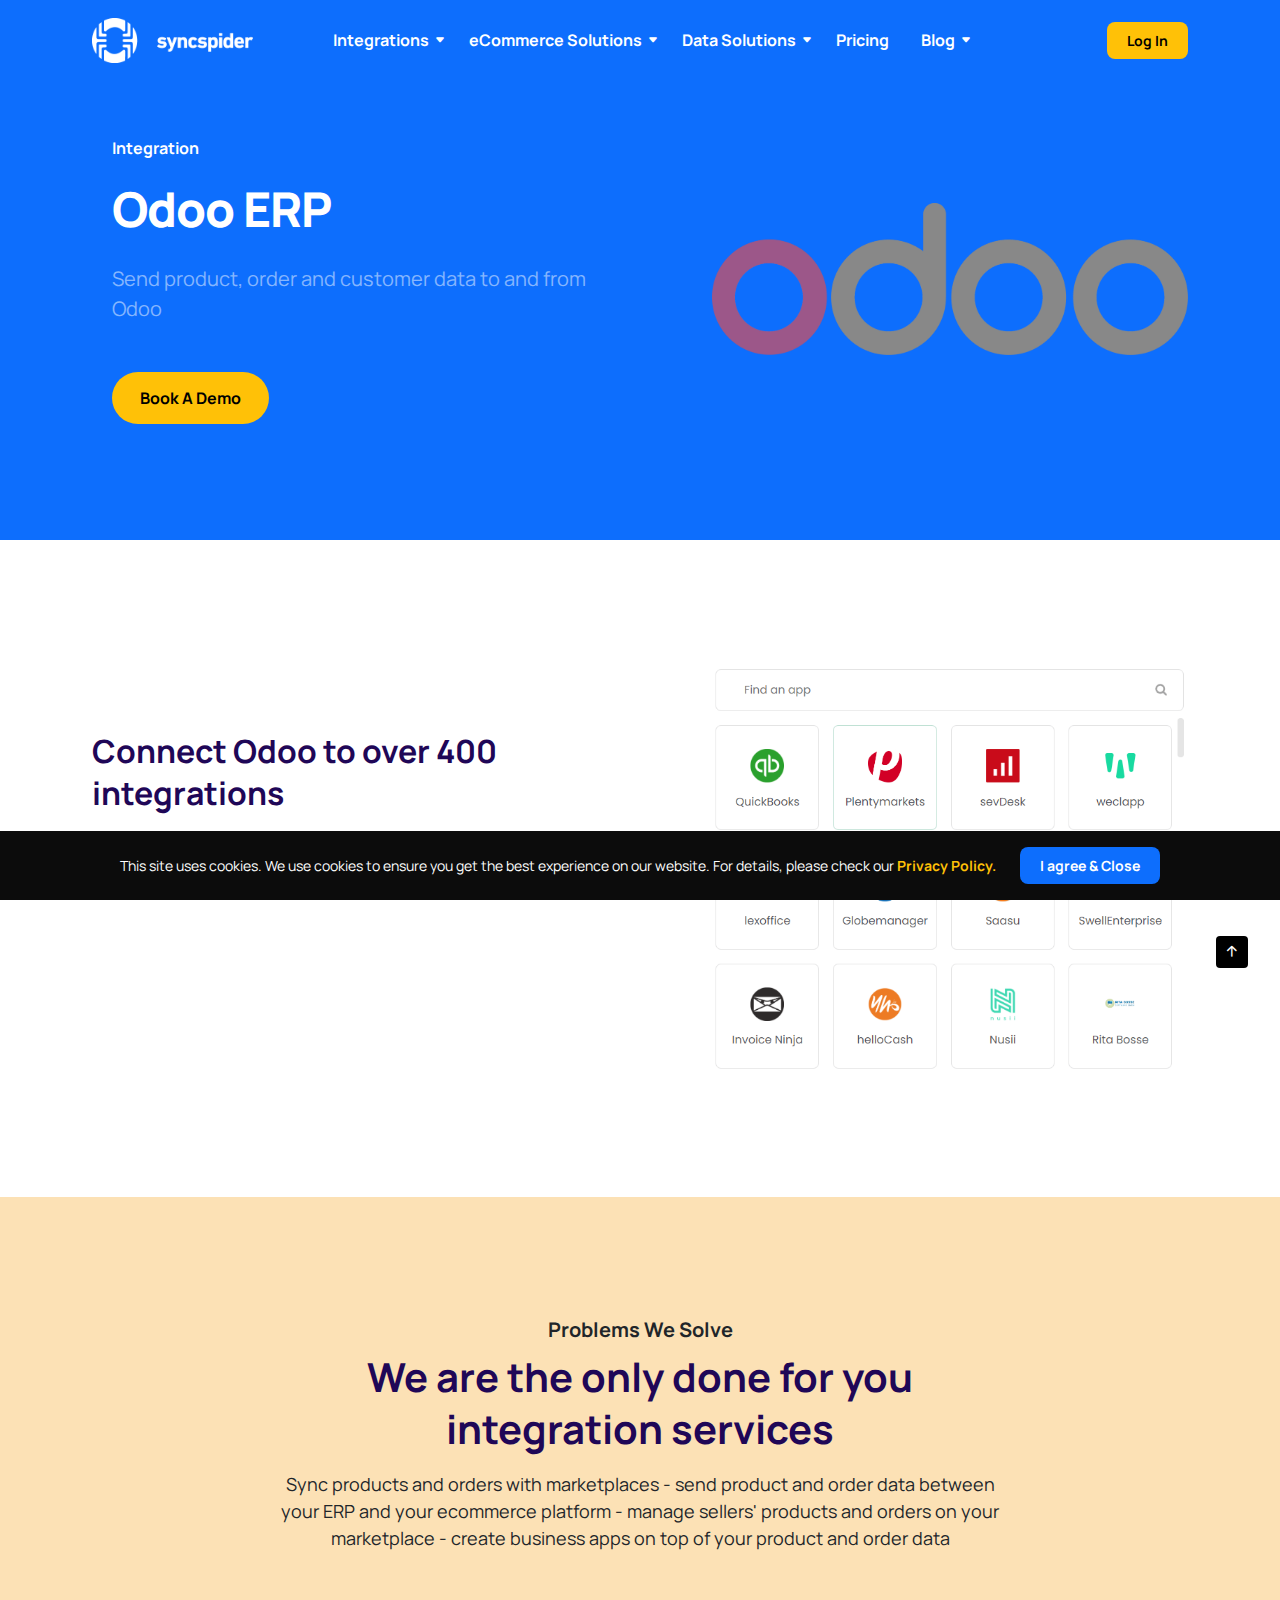
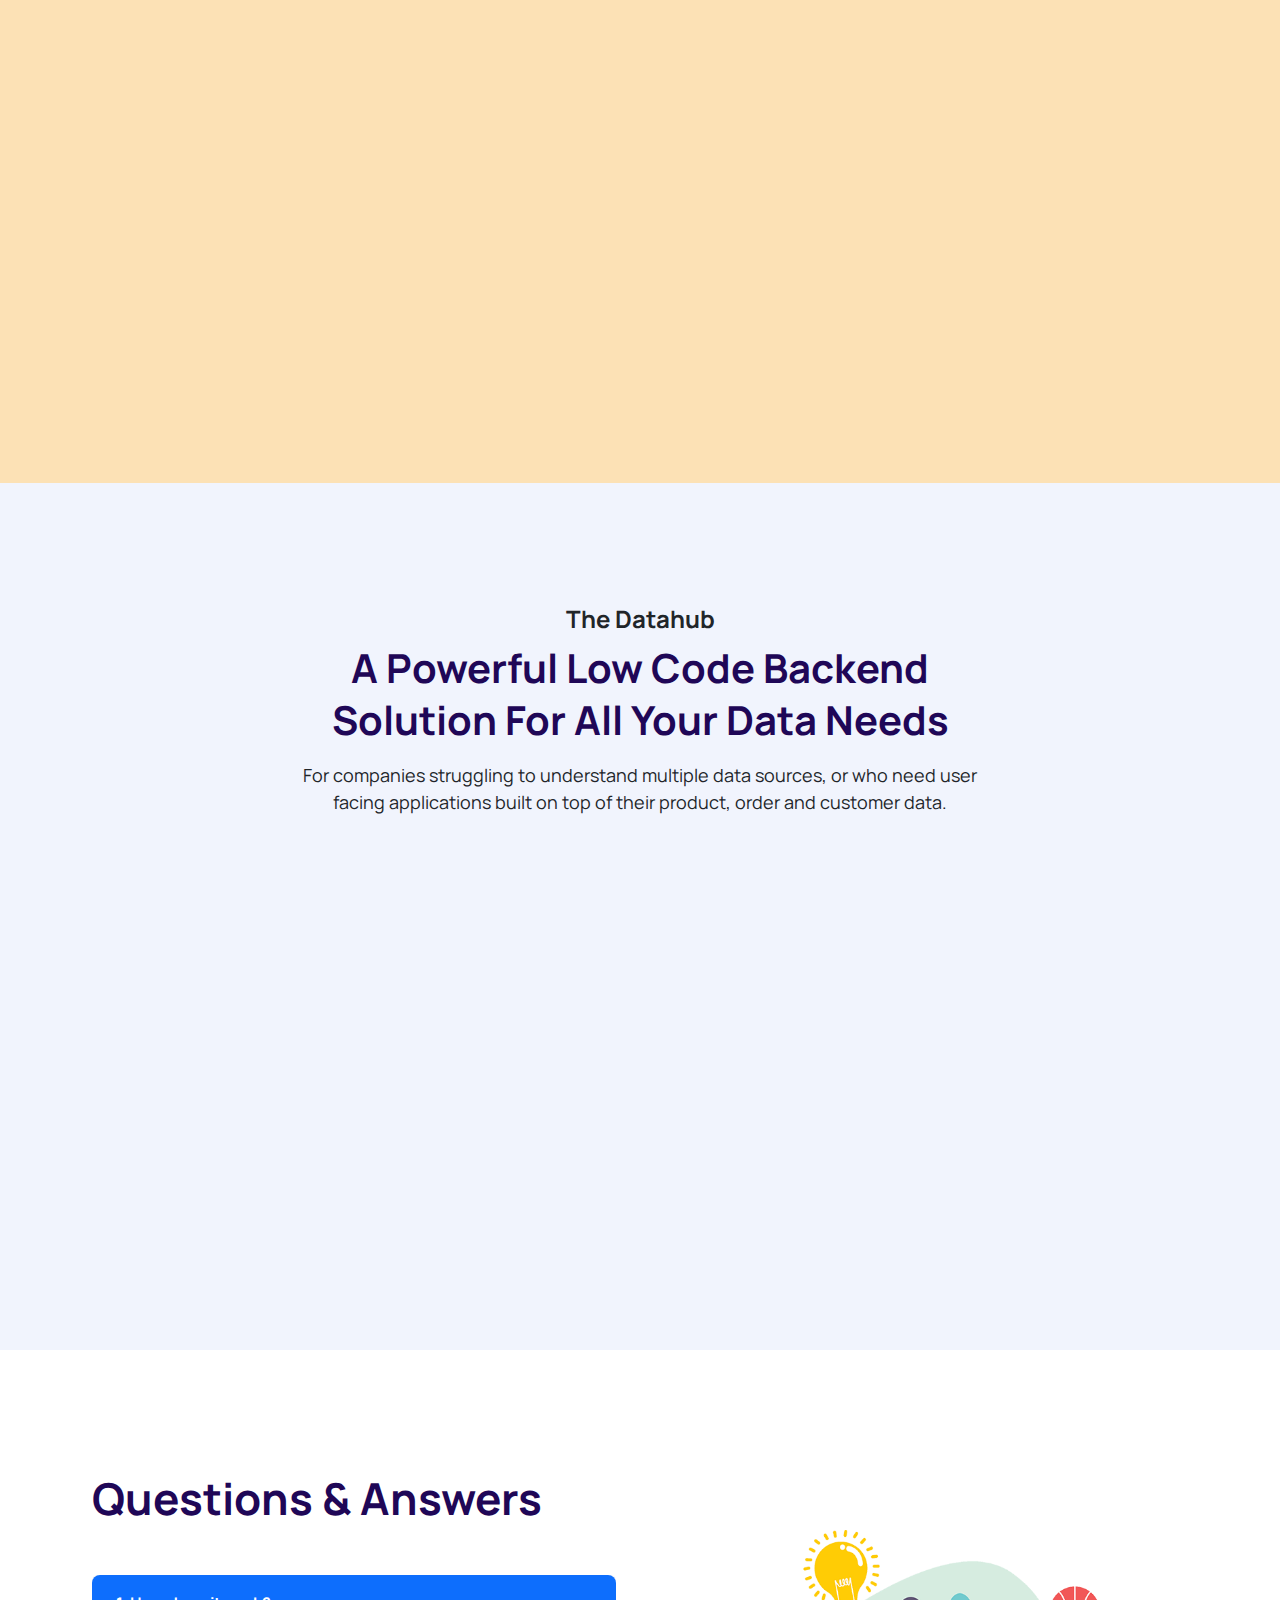
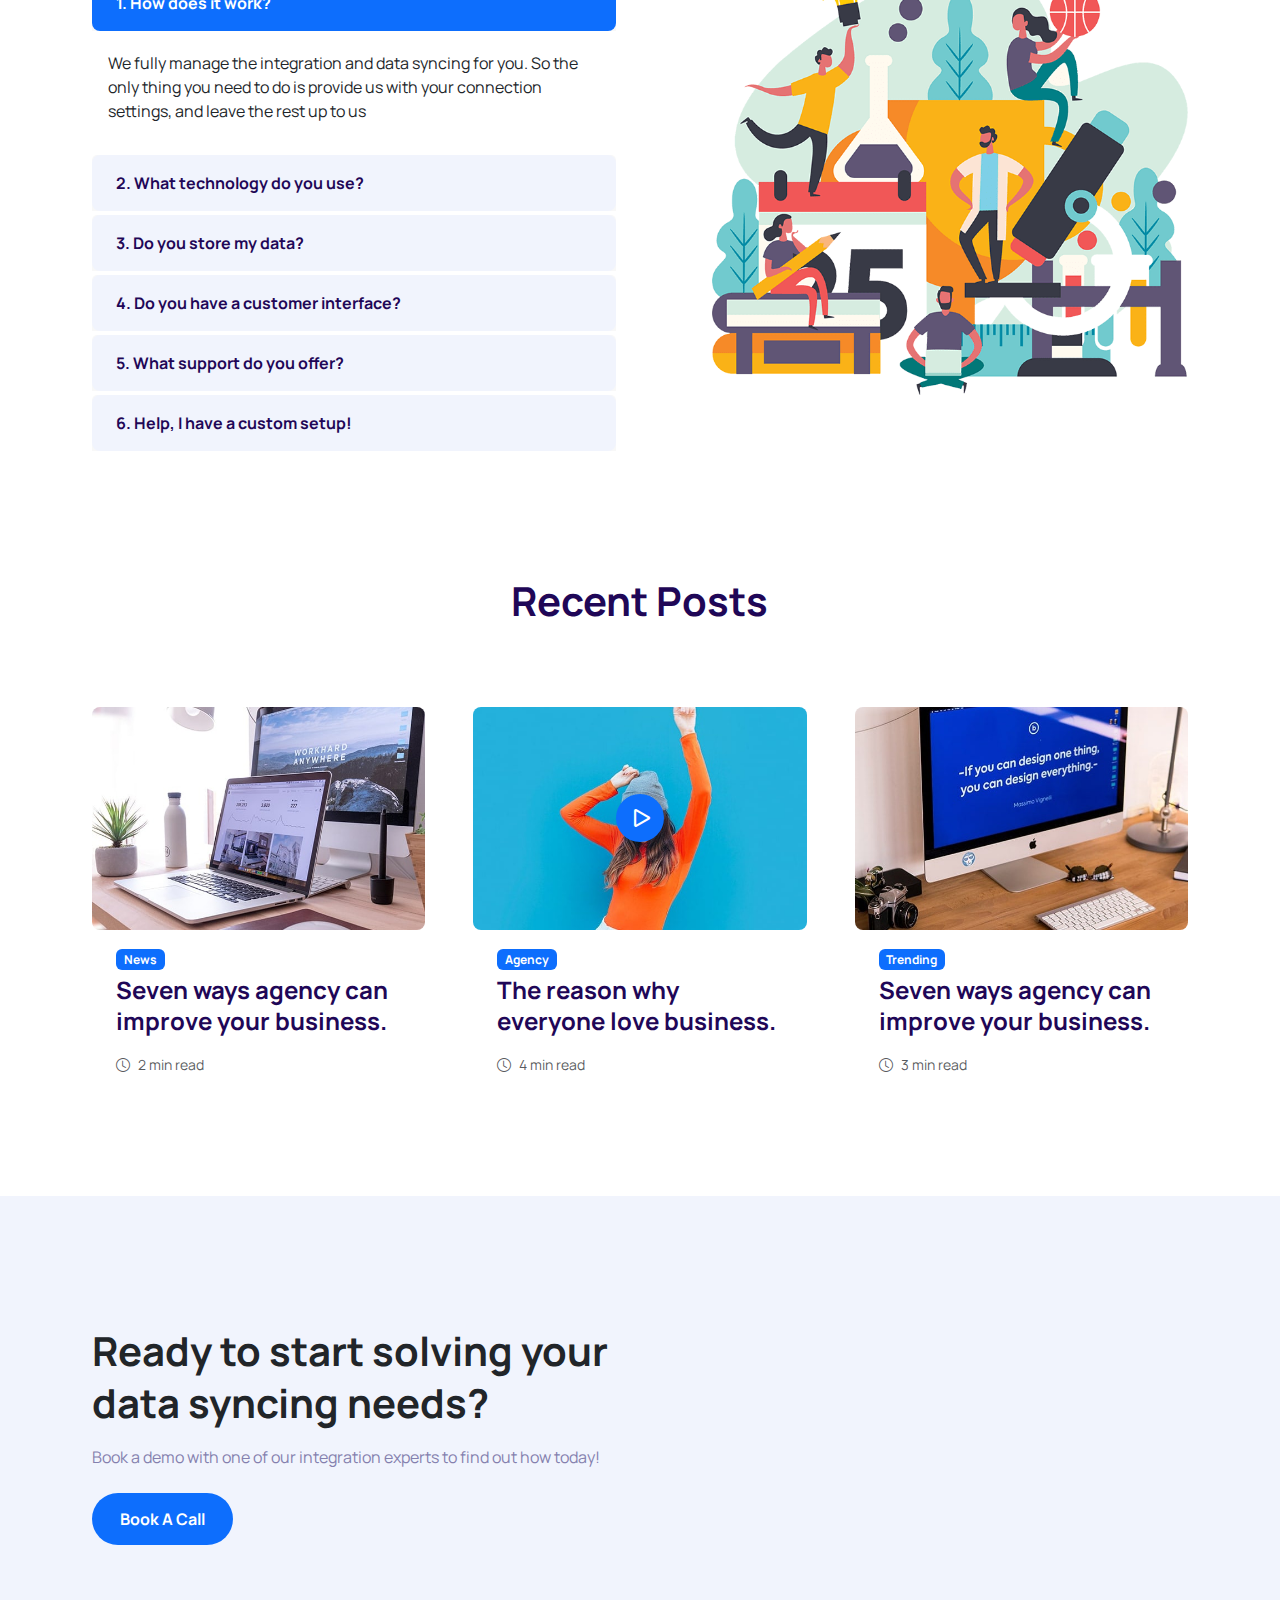
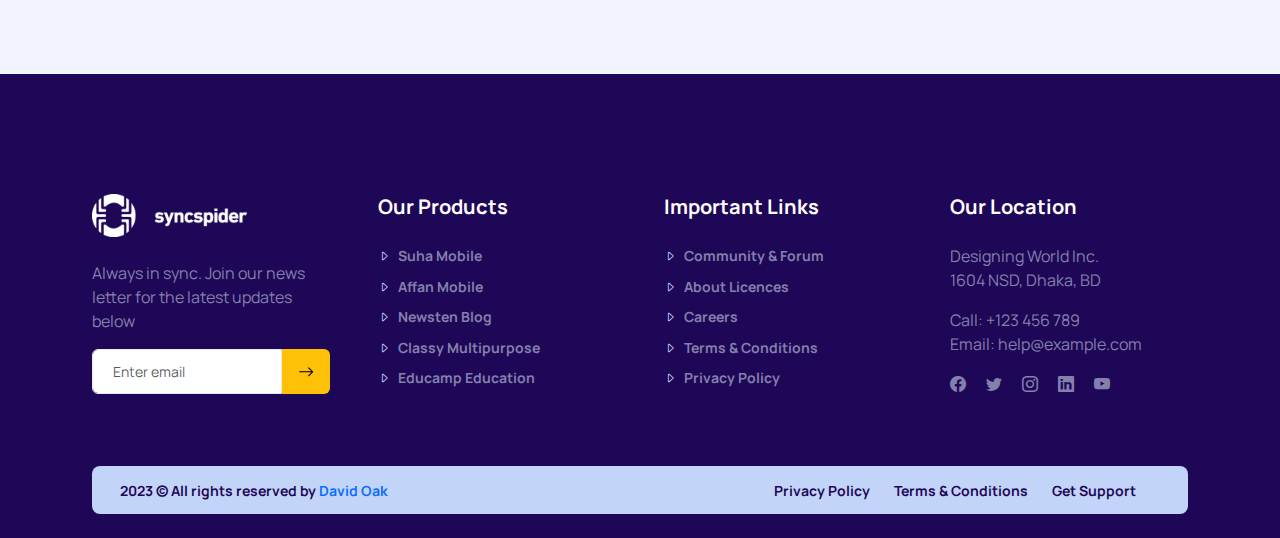
==== integration-page.html @ b7f97338 "new pages added" ====
<!DOCTYPE html>
<html lang="en">
  <head>
    <meta charset="utf-8" />
    <meta name="viewport" content="width=device-width, initial-scale=1" />
    <meta name="description" content="SyncSpider - Always in sync" />
    <!-- Title-->
    <title>SyncSpider - Always in sync</title>
    <!-- Favicon-->
    <link
      rel="shortcut icon"
      href="img/core-img/favicon.ico"
      type="image/x-icon"
    />
    <!-- All CSS Stylesheet-->
    <link rel="stylesheet" href="css/all-css-libraries.css" />
    <!-- Core Stylesheet-->
    <link rel="stylesheet" href="style.css" />
  </head>
  <body>
    <!-- Preloader-->
    <div class="preloader" id="preloader">
      <div class="spinner-grow text-light" role="status">
        <span class="visually-hidden">Loading...</span>
      </div>
    </div>
    <!-- Header Area-->
    <div id="navbar-placeholder"></div>

    <script>
      function loadNavbar() {
        var xhr = new XMLHttpRequest();
        xhr.onreadystatechange = function () {
          if (this.readyState == 4 && this.status == 200) {
            document.getElementById("navbar-placeholder").innerHTML =
              this.responseText;
          }
        };
        xhr.open("GET", "/components/navbar.html", true);
        xhr.send();
      }

      window.onload = loadNavbar;
    </script>
    <!-- Welcome Area -->
    <div class="welcome-area hero3" style="height: 60vh; max-height: 60vh">
      <div
        class="welcome3-slide-wrap"
        style="padding-top: 10px; padding-bottom: 40px"
      >
        <!-- Slide Item -->
        <div
          class="welcome3-slide-item bg-primary"
          style="
            display: flex;
            align-items: center;
            justify-content: center;
            height: 100%;
          "
        >
          <div class="container h-100 pt-4 mb-4">
            <div class="row g-lg-5 h-100 align-items-center">
              <div class="col-12 col-sm-10 col-md-6">
                <!-- Content -->
                <div class="welcome-content" style="padding: 20px">
                  <ul
                    class="ps-0 mb-2 mb-lg-3 d-flex align-items-center wow fadeInUp"
                    data-wow-duration="1000ms"
                    data-wow-delay="100ms"
                  >
                    <li>Integration</li>
                  </ul>
                  <h2
                    class="text-white wow fadeInUp"
                    data-wow-duration="1000ms"
                    data-wow-delay="300ms"
                  >
                    Odoo ERP
                  </h2>
                  <p
                    class="mb-5 text-white-50 wow fadeInUp"
                    data-wow-duration="1000ms"
                    data-wow-delay="500ms"
                  >
                    Send product, order and customer data to and from Odoo
                  </p>
                  <div
                    class="btn-group-two wow fadeInUp"
                    data-wow-duration="1000ms"
                    data-wow-delay="700ms"
                  >
                    <a class="btn btn-warning rounded-pill me-3" href="#"
                      >Book A Demo</a
                    >
                  </div>
                </div>
              </div>
              <div class="col-12 col-sm-8 col-md-6">
                <!-- Welcome Thumb -->
                <div
                  class="welcome-thumb ms-xl-5 wow fadeInUp"
                  data-wow-duration="1000ms"
                  data-wow-delay="300ms"
                  style="max-height: 40vh"
                >
                  <img src="img/partner-img/10.png" alt="" />
                </div>
              </div>
            </div>
          </div>
        </div>
      </div>
    </div>

    <div class="mb-120 d-block"></div>
    <!-- About Area-->
    <div class="about-area about4">
      <div class="container">
        <div class="row g-4 g-lg-5 align-items-center">
          <div class="col-12 col-md-7 col-lg-6">
            <div class="aboutUs-content">
              <h2
                class="mb-4 wow fadeInUp"
                data-wow-duration="1000ms"
                data-wow-delay="300ms"
              >
                Connect Odoo to over 400 integrations
              </h2>
              <p
                class="wow fadeInUp"
                data-wow-duration="1000ms"
                data-wow-delay="500ms"
              >
                Integrate quickly into hundreds of different platforms. Enrich
                product data. Sell quickly on multiple marketplaces
              </p>
              <div
                class="d-flex align-items-center mt-5 wow fadeInUp"
                data-wow-duration="1000ms"
                data-wow-delay="700ms"
              >
                <div class="text-center me-4">
                  <h2 class="counter">Orders</h2>
                  <span class="fz-14 d-block">Send & Receive</span>
                </div>
                <div class="text-center me-4">
                  <h2 class="counter">Products</h2>
                  <span class="fz-14 d-block">Send & Receive</span>
                </div>
                <div class="text-center">
                  <h2 class="counter">Customers</h2>
                  <span class="fz-14 d-block">Send & Receive</span>
                </div>
              </div>
            </div>
          </div>
          <div class="col-12 col-md-5 col-lg-6">
            <div
              class="aboutUs-thumbnail mt-4 mt-md-0 ms-xl-5 wow fadeInUp"
              data-wow-duration="1000ms"
              data-wow-delay="300ms"
            >
              <img
                class="w-100"
                src="img/partner-img/odoo-integrations.png"
                alt=""
              />
            </div>
          </div>
        </div>
      </div>
    </div>
    <div class="mb-120 d-block"></div>
    <!-- Features Area-->
    <div class="feature-area feature2 pt-120 pb-120">
      <div class="container">
        <div class="row justify-content-center">
          <div class="col-12 col-sm-9 col-lg-8">
            <div class="section-heading text-center">
              <h6 class="text-dark">Problems We Solve</h6>
              <h2>We are the only done for you integration services</h2>
              <p class="text-dark">
                Sync products and orders with marketplaces - send product and
                order data between your ERP and your ecommerce platform - manage
                sellers' products and orders on your marketplace - create
                business apps on top of your product and order data
              </p>
            </div>
          </div>
        </div>
      </div>
      <div class="container">
        <div class="row g-4 g-xxl-5">
          <div class="col-12 col-sm-6 col-lg-3">
            <div
              class="card feature2-card shadow-lg wow fadeInUp"
              data-wow-duration="1000ms"
              data-wow-delay="200ms"
            >
              <div class="card-body">
                <div class="feature-icon mb-4 text-primary">
                  <i class="bi bi-bootstrap-fill"></i>
                </div>
                <h5>Marketplaces</h5>
                <p>
                  List product and sync orders onthe world's most popular
                  marketplaces
                </p>
                <a class="btn btn-primary btn-minimal" href="#"
                  >Learn more...</a
                >
              </div>
            </div>
          </div>
          <div class="col-12 col-sm-6 col-lg-3">
            <div
              class="card feature2-card shadow-lg wow fadeInUp"
              data-wow-duration="1000ms"
              data-wow-delay="400ms"
            >
              <div class="card-body">
                <div class="feature-icon mb-4 text-warning">
                  <i class="bi bi-code-slash"></i>
                </div>
                <h5>eCommerce</h5>
                <p>
                  Connect your eCommerce stores to as many services as you need
                </p>
                <a class="btn btn-info btn-minimal" href="#">Learn more...</a>
              </div>
            </div>
          </div>
          <div class="col-12 col-sm-6 col-lg-3">
            <div
              class="card feature2-card shadow-lg wow fadeInUp"
              data-wow-duration="1000ms"
              data-wow-delay="600ms"
            >
              <div class="card-body">
                <div class="feature-icon mb-4 text-danger">
                  <i class="bi bi-bullseye"></i>
                </div>
                <h5>ERPs</h5>
                <p>
                  Syncspider connects ERPs with ecommerce stores, marketplaces
                  and more
                </p>
                <a class="btn btn-danger btn-minimal" href="#">Learn more...</a>
              </div>
            </div>
          </div>
          <div class="col-12 col-sm-6 col-lg-3">
            <div
              class="card feature2-card shadow-lg wow fadeInUp"
              data-wow-duration="1000ms"
              data-wow-delay="800ms"
            >
              <div class="card-body">
                <div class="feature-icon mb-4 text-info">
                  <i class="bi bi-braces"></i>
                </div>
                <h5>Seller Management</h5>
                <p>We support seller management for your own marketplace</p>
                <a class="btn btn-dark btn-minimal" href="#">Learn more...</a>
              </div>
            </div>
          </div>
        </div>
      </div>
    </div>

    <!-- Datahub Area-->
    <div class="saasbox-pricing-plan-area bg-gray pt-120 pb-120">
      <div class="container">
        <div class="row justify-content-center">
          <div class="col-12 col-sm-9 col-lg-8">
            <div class="section-heading text-center">
              <h4 class="text-dark">The Datahub</h4>
              <h2>
                A Powerful Low Code Backend Solution For All Your Data Needs
              </h2>
              <p class="text-dark">
                For companies struggling to understand multiple data sources, or
                who need user facing applications built on top of their product,
                order and customer data.
              </p>
            </div>
          </div>
        </div>
      </div>
      <div class="container">
        <div class="row g-4 g-xxl-5">
          <div class="col-12 col-sm-6 col-lg-3">
            <div
              class="card feature2-card shadow-lg wow fadeInUp"
              data-wow-duration="1000ms"
              data-wow-delay="200ms"
            >
              <div class="card-body">
                <div class="feature-icon mb-4 text-primary">
                  <i class="bi bi-bootstrap-fill"></i>
                </div>
                <h5>Frontend API</h5>
                <p>
                  Build business applications quickly on top of your product
                  data
                </p>
                <a class="btn btn-primary btn-minimal" href="#"
                  >Learn more...</a
                >
              </div>
            </div>
          </div>
          <div class="col-12 col-sm-6 col-lg-3">
            <div
              class="card feature2-card shadow-lg wow fadeInUp"
              data-wow-duration="1000ms"
              data-wow-delay="400ms"
            >
              <div class="card-body">
                <div class="feature-icon mb-4 text-warning">
                  <i class="bi bi-code-slash"></i>
                </div>
                <h5>Product Enrichment</h5>
                <p>Connect multiple data sources to enrich your product data</p>
                <a class="btn btn-info btn-minimal" href="#">Learn more...</a>
              </div>
            </div>
          </div>
          <div class="col-12 col-sm-6 col-lg-3">
            <div
              class="card feature2-card shadow-lg wow fadeInUp"
              data-wow-duration="1000ms"
              data-wow-delay="600ms"
            >
              <div class="card-body">
                <div class="feature-icon mb-4 text-danger">
                  <i class="bi bi-bullseye"></i>
                </div>
                <h5>Lowcode Backend</h5>
                <p>Quickly pull ERP and eCommerce data into a database</p>
                <a class="btn btn-danger btn-minimal" href="#">Learn more...</a>
              </div>
            </div>
          </div>
          <div class="col-12 col-sm-6 col-lg-3">
            <div
              class="card feature2-card shadow-lg wow fadeInUp"
              data-wow-duration="1000ms"
              data-wow-delay="800ms"
            >
              <div class="card-body">
                <div class="feature-icon mb-4 text-info">
                  <i class="bi bi-braces"></i>
                </div>
                <h5>Data Visualisation</h5>
                <p>See your data resources in tables, for easy understanding</p>
                <a class="btn btn-dark btn-minimal" href="#">Learn more...</a>
              </div>
            </div>
          </div>
        </div>
      </div>
    </div>
    <div class="mb-120 d-block"></div>
    <!-- FAQ Area-->
    <div class="faq--area">
      <div class="container">
        <div class="row g-4 g-lg-5 align-items-center">
          <div class="col-12 col-md-7 col-lg-6">
            <div class="faq-content">
              <h2 class="mb-5">Questions &amp; Answers</h2>
              <div class="accordion faq--accordian" id="faqaccordian">
                <!-- Single FAQ -->
                <div class="card border-0">
                  <div class="card-header" id="headingOne">
                    <button
                      class="btn"
                      type="button"
                      data-bs-toggle="collapse"
                      data-bs-target="#collapseOne"
                      aria-expanded="true"
                      aria-controls="collapseOne"
                    >
                      1. How does it work?
                    </button>
                  </div>
                  <div
                    class="collapse show"
                    id="collapseOne"
                    aria-labelledby="headingOne"
                    data-bs-parent="#faqaccordian"
                  >
                    <div class="card-body">
                      <p>
                        We fully manage the integration and data syncing for
                        you. So the only thing you need to do is provide us with
                        your connection settings, and leave the rest up to us
                      </p>
                    </div>
                  </div>
                </div>
                <!-- Single FAQ -->
                <div class="card border-0">
                  <div class="card-header" id="headingTwo">
                    <button
                      class="btn collapsed"
                      type="button"
                      data-bs-toggle="collapse"
                      data-bs-target="#collapseTwo"
                      aria-expanded="true"
                      aria-controls="collapseTwo"
                    >
                      2. What technology do you use?
                    </button>
                  </div>
                  <div
                    class="collapse"
                    id="collapseTwo"
                    aria-labelledby="headingTwo"
                    data-bs-parent="#faqaccordian"
                  >
                    <div class="card-body">
                      <p>
                        We use a proprietary data syncing solution built and
                        owned by us. This gives us full control over how we can
                        handle data
                      </p>
                    </div>
                  </div>
                </div>
                <!-- Single FAQ -->
                <div class="card border-0">
                  <div class="card-header" id="headingThree">
                    <button
                      class="btn collapsed"
                      type="button"
                      data-bs-toggle="collapse"
                      data-bs-target="#collapseThree"
                      aria-expanded="true"
                      aria-controls="collapseThree"
                    >
                      3. Do you store my data?
                    </button>
                  </div>
                  <div
                    class="collapse"
                    id="collapseThree"
                    aria-labelledby="headingThree"
                    data-bs-parent="#faqaccordian"
                  >
                    <div class="card-body">
                      <p>
                        No, unless you are using the datahub solution. When
                        syncing data between platforms, we create a temporary
                        database to store the necessary information, which gets
                        destroyed after the syn has completed
                      </p>
                    </div>
                  </div>
                </div>
                <!-- Single FAQ -->
                <div class="card border-0">
                  <div class="card-header" id="headingFour">
                    <button
                      class="btn collapsed"
                      type="button"
                      data-bs-toggle="collapse"
                      data-bs-target="#collapseFour"
                      aria-expanded="true"
                      aria-controls="collapseFour"
                    >
                      4. Do you have a customer interface?
                    </button>
                  </div>
                  <div
                    class="collapse"
                    id="collapseFour"
                    aria-labelledby="headingFour"
                    data-bs-parent="#faqaccordian"
                  >
                    <div class="card-body">
                      <p>
                        All customers can access their individual Syncspider
                        account to see how we are transferring data if needed.
                      </p>
                    </div>
                  </div>
                </div>
                <!-- Single FAQ -->
                <div class="card border-0">
                  <div class="card-header" id="headingFive">
                    <button
                      class="btn collapsed"
                      type="button"
                      data-bs-toggle="collapse"
                      data-bs-target="#collapseFive"
                      aria-expanded="true"
                      aria-controls="collapseFive"
                    >
                      5. What support do you offer?
                    </button>
                  </div>
                  <div
                    class="collapse"
                    id="collapseFive"
                    aria-labelledby="headingFive"
                    data-bs-parent="#faqaccordian"
                  >
                    <div class="card-body">
                      <p>
                        All customers have a dedicated integration speclialist
                        who can help with any problems or issues
                      </p>
                    </div>
                  </div>
                </div>
                <!-- Single FAQ -->
                <div class="card border-0">
                  <div class="card-header" id="headingSix">
                    <button
                      class="btn collapsed"
                      type="button"
                      data-bs-toggle="collapse"
                      data-bs-target="#collapseSix"
                      aria-expanded="true"
                      aria-controls="collapseSix"
                    >
                      6. Help, I have a custom setup!
                    </button>
                  </div>
                  <div
                    class="collapse"
                    id="collapseSix"
                    aria-labelledby="headingSix"
                    data-bs-parent="#faqaccordian"
                  >
                    <div class="card-body">
                      <p>
                        Not a problem, Syncspider's technology has been
                        specifically setup to help solve platforms who "do
                        things differently"
                      </p>
                    </div>
                  </div>
                </div>
              </div>
            </div>
          </div>
          <div class="col-12 col-md-5 col-lg-6">
            <div class="faq--thumbnail ms-xl-5">
              <img src="img/illustrator/3.png" alt="" />
            </div>
          </div>
        </div>
      </div>
    </div>
    <div class="mb-120 d-block"></div>
    <!-- News Area-->
    <div class="saasbox-news-area news2">
      <div class="container">
        <div class="row justify-content-center">
          <div class="col-12 col-sm-9 col-lg-7 col-xxl-6">
            <div class="section-heading text-center">
              <h2>Recent Posts</h2>
            </div>
          </div>
        </div>
      </div>
      <div class="container">
        <div class="row justify-content-center g-4 g-md-5 g-lg-4 g-xl-5">
          <!-- Blog Card -->
          <div class="col-12 col-sm-10 col-md-6 col-lg-4">
            <div class="card blog-card border-0">
              <a class="image-wrap d-block" href="blog-1.html"
                ><img src="img/bg-img/blog4.jpg" alt=""
              /></a>
              <div class="card-body px-4 pb-0">
                <a class="badge bg-primary text-white mb-1" href="blog-1.html"
                  >News</a
                ><a class="post-title d-block mb-3" href="blog-1.html"
                  >Seven ways agency can improve your business.</a
                >
                <div class="post-meta">
                  <span class="text-muted fz-14"
                    ><i class="bi bi-clock me-2"></i>2 min read</span
                  >
                </div>
              </div>
            </div>
          </div>
          <!-- Blog Card -->
          <div class="col-12 col-sm-10 col-md-6 col-lg-4">
            <div class="card blog-card border-0">
              <div class="image-wrap">
                <img src="img/bg-img/blog5.jpg" alt="" />
                <!-- Video-->
                <div class="video-play-btn"><i class="bi bi-play"></i></div>
              </div>
              <div class="card-body px-4 pb-0">
                <a class="badge bg-primary text-white mb-1" href="blog-1.html"
                  >Agency</a
                ><a class="post-title d-block mb-3" href="blog-1.html"
                  >The reason why everyone love business.</a
                >
                <div class="post-meta">
                  <span class="text-muted fz-14"
                    ><i class="bi bi-clock me-2"></i>4 min read</span
                  >
                </div>
              </div>
            </div>
          </div>
          <!-- Blog Card -->
          <div class="col-12 col-sm-10 col-md-6 col-lg-4">
            <div class="card blog-card border-0">
              <a class="image-wrap d-block" href="blog-1.html"
                ><img src="img/bg-img/blog6.jpg" alt=""
              /></a>
              <div class="card-body px-4 pb-0">
                <a class="badge bg-primary text-white mb-1" href="blog-1.html"
                  >Trending</a
                ><a class="post-title d-block mb-3" href="blog-1.html"
                  >Seven ways agency can improve your business.</a
                >
                <div class="post-meta">
                  <span class="text-muted fz-14"
                    ><i class="bi bi-clock me-2"></i>3 min read</span
                  >
                </div>
              </div>
            </div>
          </div>
        </div>
      </div>
    </div>
    <div class="mb-120 d-block"></div>
    <!-- Cool Facts Area -->
    <div class="cta-area cta4 bg-gray pt-120 pb-120">
      <div class="container">
        <div class="row g-5 align-items-center justify-content-center">
          <div class="col-12 col-sm-9 col-md-6">
            <div class="cta-text">
              <h2 class="text-dark">
                Ready to start solving your data syncing needs?
              </h2>
              <p class="mb-4">
                Book a demo with one of our integration experts to find out how
                today!
              </p>
              <a class="btn btn-primary rounded-pill" href="#">Book A Call</a>
            </div>
          </div>
          <div class="col-12 col-sm-9 col-md-6">
            <div class="cta-thumb-group">
              <div class="row">
                <div
                  class="col-4 wow fadeInUp"
                  data-wow-duration="1000ms"
                  data-wow-delay="100ms"
                >
                  <img src="img/bg-img/5.jpg" alt="" />
                </div>
                <div
                  class="col-4 wow fadeInDown"
                  data-wow-duration="1000ms"
                  data-wow-delay="300ms"
                >
                  <img src="img/bg-img/13.jpg" alt="" />
                </div>
                <div
                  class="col-4 wow fadeInUp"
                  data-wow-duration="1000ms"
                  data-wow-delay="500ms"
                >
                  <img src="img/bg-img/14.jpg" alt="" />
                </div>
              </div>
            </div>
          </div>
        </div>
      </div>
    </div>
    <!-- Footer Area-->
    <footer class="footer-area footer-2 pt-120 pb-4">
      <div class="container">
        <div class="row g-4 g-lg-5">
          <!-- Footer Widget Area -->
          <div class="col-12 col-sm-6 col-lg-3">
            <div class="footer-widget-area">
              <a class="d-block mb-4" href="index.html"
                ><img
                  src="img/syncspider-logo-1.webp"
                  alt=""
                  style="max-width: 65%"
              /></a>
              <p>
                Always in sync. Join our news letter for the latest updates
                below
              </p>
              <!-- Newsletter Form -->
              <div class="newsletter-form mb-4">
                <form class="d-flex align-items-stretch" action="#">
                  <input
                    class="form-control rounded-0 rounded-start"
                    type="email"
                    placeholder="Enter email"
                  />
                  <button
                    class="btn btn-warning rounded-0 rounded-end px-3"
                    type="submit"
                  >
                    <i class="bi bi-arrow-right"></i>
                  </button>
                </form>
              </div>
            </div>
          </div>
          <!-- Footer Widget Area-->
          <div class="col-12 col-sm-6 col-lg-3">
            <div class="footer-widget-area">
              <h5 class="mb-4 text-white">Our Products</h5>
              <ul class="list-unstyled">
                <li>
                  <a href="#" target="_blank"
                    ><i class="bi bi-caret-right"></i>Suha Mobile</a
                  >
                </li>
                <li>
                  <a href="#" target="_blank"
                    ><i class="bi bi-caret-right"></i>Affan Mobile</a
                  >
                </li>
                <li>
                  <a href="#" target="_blank"
                    ><i class="bi bi-caret-right"></i>Newsten Blog</a
                  >
                </li>
                <li>
                  <a href="#" target="_blank"
                    ><i class="bi bi-caret-right"></i>Classy Multipurpose</a
                  >
                </li>
                <li>
                  <a href="#" target="_blank"
                    ><i class="bi bi-caret-right"></i>Educamp Education</a
                  >
                </li>
              </ul>
            </div>
          </div>
          <!-- Footer Widget Area-->
          <div class="col-12 col-sm-6 col-lg-3">
            <div class="footer-widget-area">
              <h5 class="mb-4 text-white">Important Links</h5>
              <ul class="list-unstyled">
                <li>
                  <a href="#" target="_blank"
                    ><i class="bi bi-caret-right"></i>Community &amp; Forum</a
                  >
                </li>
                <li>
                  <a href="#" target="_blank"
                    ><i class="bi bi-caret-right"></i>About Licences</a
                  >
                </li>
                <li>
                  <a href="#" target="_blank"
                    ><i class="bi bi-caret-right"></i>Careers</a
                  >
                </li>
                <li>
                  <a href="#" target="_blank"
                    ><i class="bi bi-caret-right"></i>Terms &amp; Conditions</a
                  >
                </li>
                <li>
                  <a href="#" target="_blank"
                    ><i class="bi bi-caret-right"></i>Privacy Policy</a
                  >
                </li>
              </ul>
            </div>
          </div>
          <!-- Footer Widget Area -->
          <div class="col-12 col-sm-6 col-lg-3">
            <div class="footer-widget-area">
              <h5 class="mb-4 text-white">Our Location</h5>
              <p class="lh-base mb-3">
                Designing World Inc. <br />
                1604 NSD, Dhaka, BD
              </p>
              <p class="mb-0">
                Call: +123 456 789 <br />
                Email: help@example.com
              </p>
              <!-- Footer Social Icon -->
              <div class="footer-social-icon d-flex align-items-center mt-3">
                <a
                  href="#"
                  data-bs-toggle="tooltip"
                  data-bs-placement="top"
                  title="Facbook"
                  ><i class="bi bi-facebook"></i></a
                ><a
                  href="#"
                  data-bs-toggle="tooltip"
                  data-bs-placement="top"
                  title="Twitter"
                  ><i class="bi bi-twitter"></i></a
                ><a
                  href="#"
                  data-bs-toggle="tooltip"
                  data-bs-placement="top"
                  title="Instagram"
                  ><i class="bi bi-instagram"></i></a
                ><a
                  href="#"
                  data-bs-toggle="tooltip"
                  data-bs-placement="top"
                  title="Linkedin"
                  ><i class="bi bi-linkedin"></i></a
                ><a
                  href="#"
                  data-bs-toggle="tooltip"
                  data-bs-placement="top"
                  title="Youtube"
                  ><i class="bi bi-youtube"></i
                ></a>
              </div>
            </div>
          </div>
        </div>
      </div>
      <div class="container">
        <div
          class="copywrite-wrapper mt-5 rounded-3 d-lg-flex align-items-lg-center justify-content-lg-between"
        >
          <!-- Copywrite Text -->
          <div
            class="copywrite-text text-center text-lg-start mb-3 mb-lg-0 me-lg-4"
          >
            <p class="mb-0">
              2023 &copy; All rights reserved by
              <a href="#" target="_blank">David Oak</a>
            </p>
          </div>
          <!-- Footer Nav -->
          <div class="footer-nav mb-3 mb-lg-0 me-lg-4">
            <ul
              class="mb-0 d-flex flex-wrap justify-content-center list-unstyled"
            >
              <li><a href="#" target="_blank">Privacy Policy</a></li>
              <li><a href="#" target="_blank">Terms &amp; Conditions</a></li>
              <li><a href="#" target="_blank">Get Support</a></li>
            </ul>
          </div>
          <!-- Dropup -->
          <!--<div class="language-dropdown text-center text-lg-end">
            <button
              class="btn dropdown-toggle"
              type="button"
              data-bs-toggle="dropdown"
              aria-expanded="false"
            >
              Language
            </button>
            <div class="dropdown-menu dropdown-menu-end">
              <a class="dropdown-item" href="#"
                ><span class="me-2 flag-icon flag-icon-sa"></span>Arabic</a
              ><a class="dropdown-item" href="#"
                ><span class="me-2 flag-icon flag-icon-bd"></span>Bengali</a
              ><a class="dropdown-item" href="#"
                ><span class="me-2 flag-icon flag-icon-us"></span>English</a
              ><a class="dropdown-item" href="#"
                ><span class="me-2 flag-icon flag-icon-my"></span>Malay</a
              ><a class="dropdown-item" href="#"
                ><span class="me-2 flag-icon flag-icon-es"></span>Spanish</a
              >
            </div>
          </div> -->
        </div>
      </div>
    </footer>
    <!-- Scroll To Top -->
    <div id="scrollTopButton"><i class="bi bi-arrow-up-short"></i></div>
    <!-- Cookie Alert Area-->
    <div class="cookiealert">
      <p>
        This site uses cookies. We use cookies to ensure you get the best
        experience on our website. For details, please check our
        <a href="#" target="_blank"> Privacy Policy.</a>
      </p>
      <button
        class="btn btn-primary btn-sm acceptcookies"
        type="button"
        aria-label="Close"
      >
        I agree &amp; Close
      </button>
    </div>
    <!-- All JavaScript Files-->
    <script src="js/all-js-libraries.js"></script>
    <script src="js/active.js"></script>
  </body>

  <!-- Mirrored from designing-world.com/saasbox-2.1.0/saas-landing.html by HTTrack Website Copier/3.x [XR&CO'2014], Thu, 25 Jul 2024 14:17:39 GMT -->
</html>
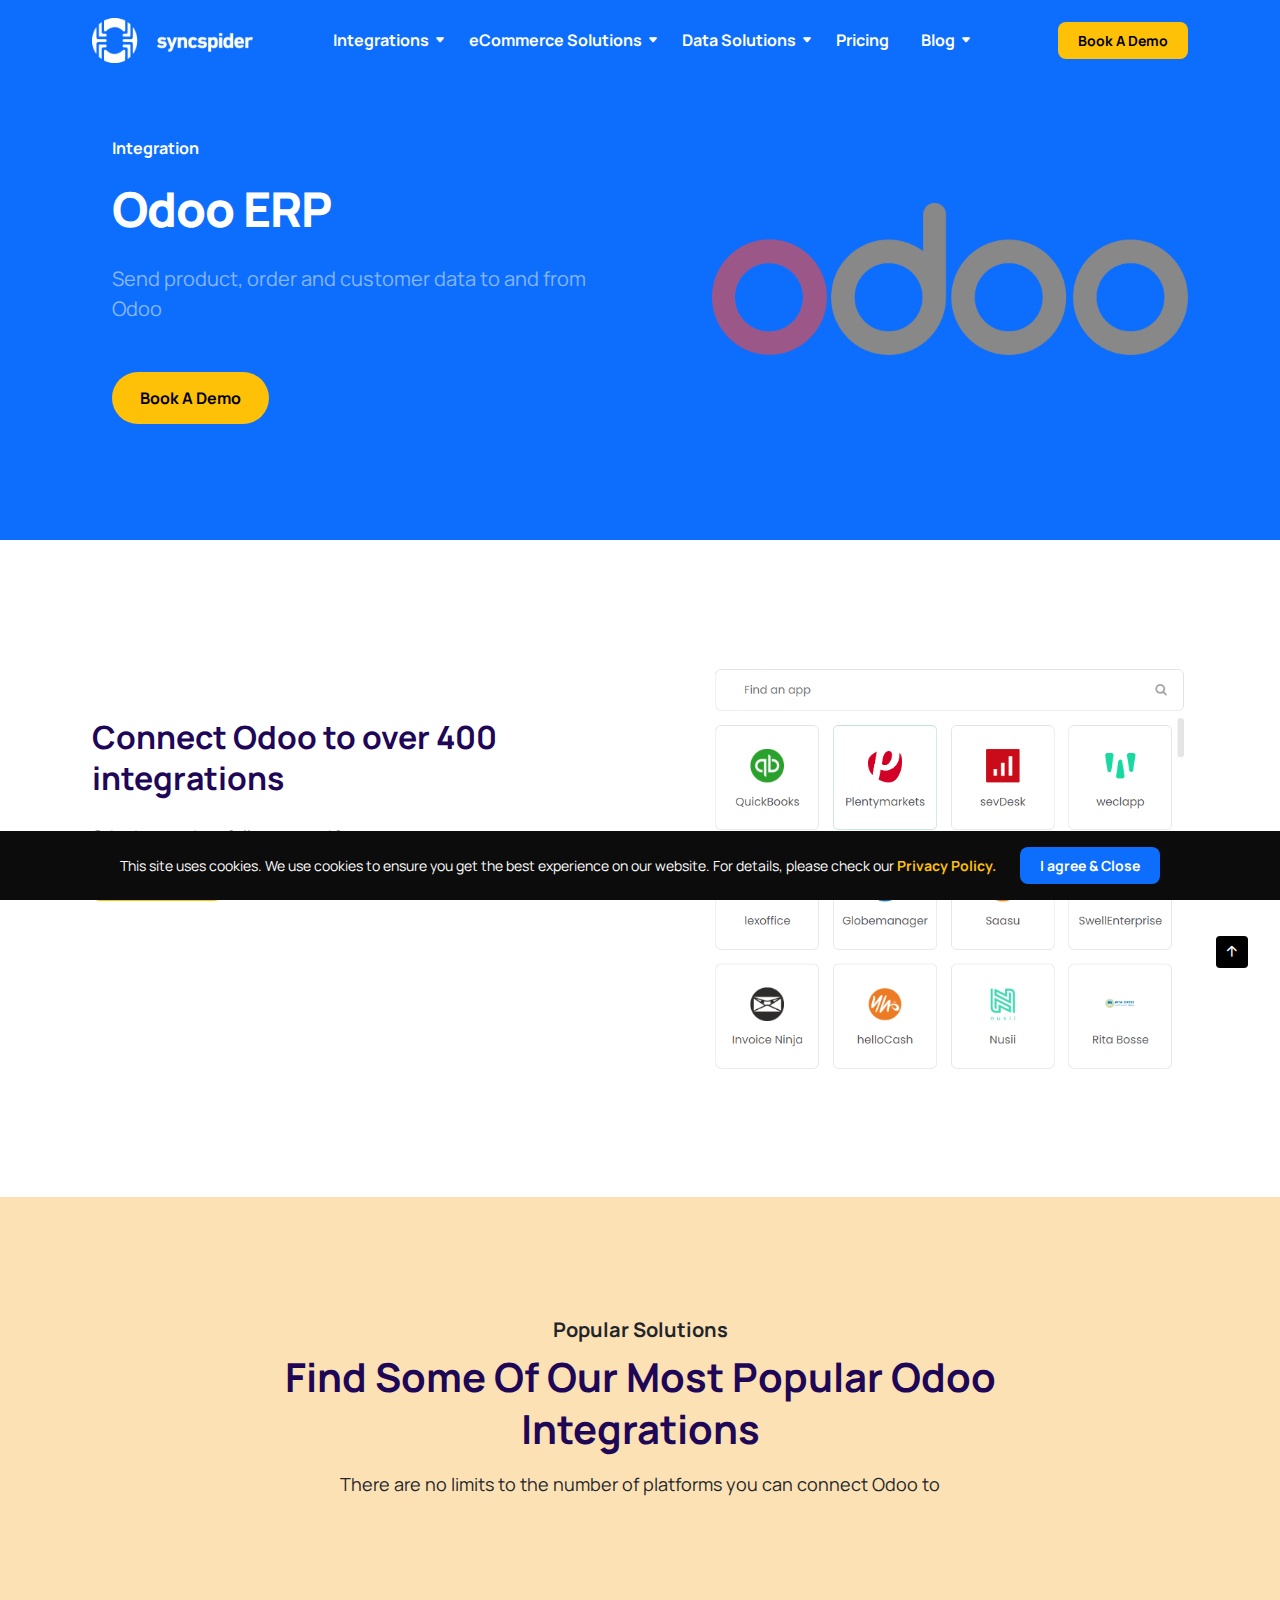
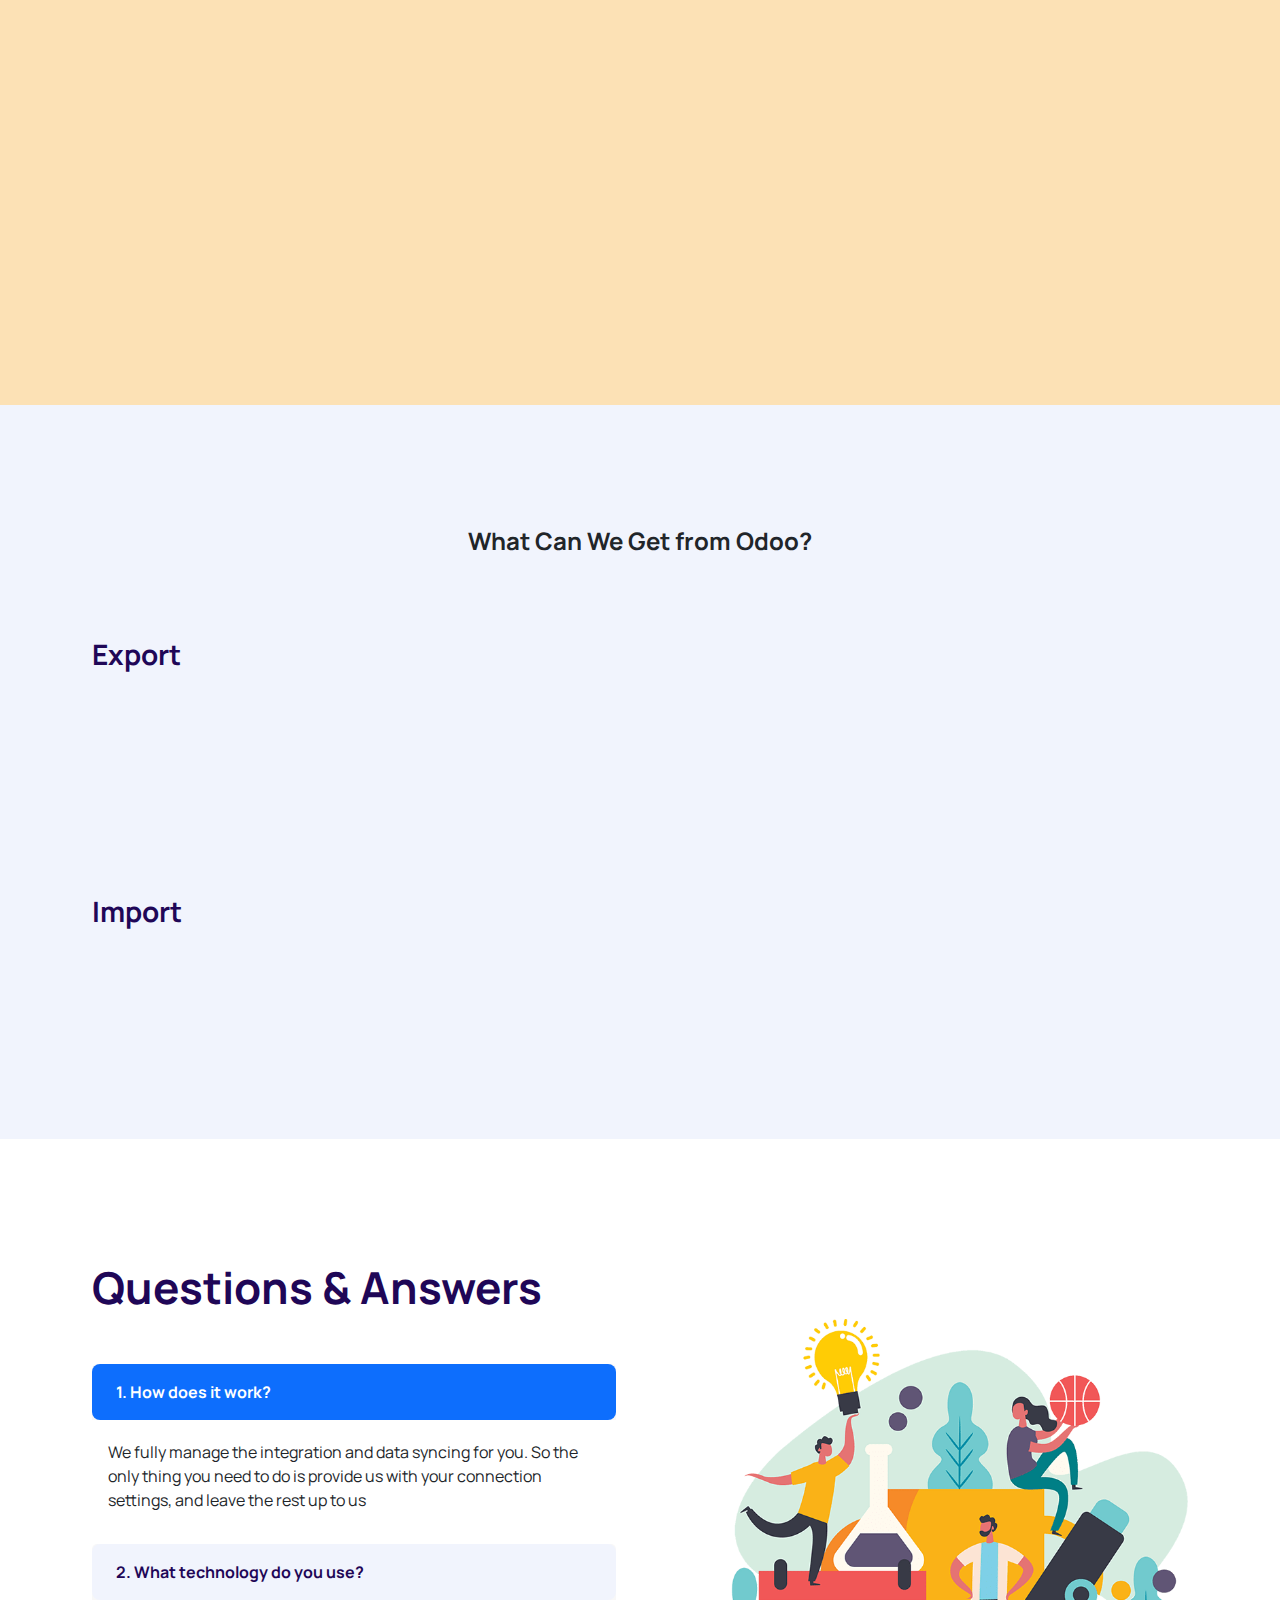
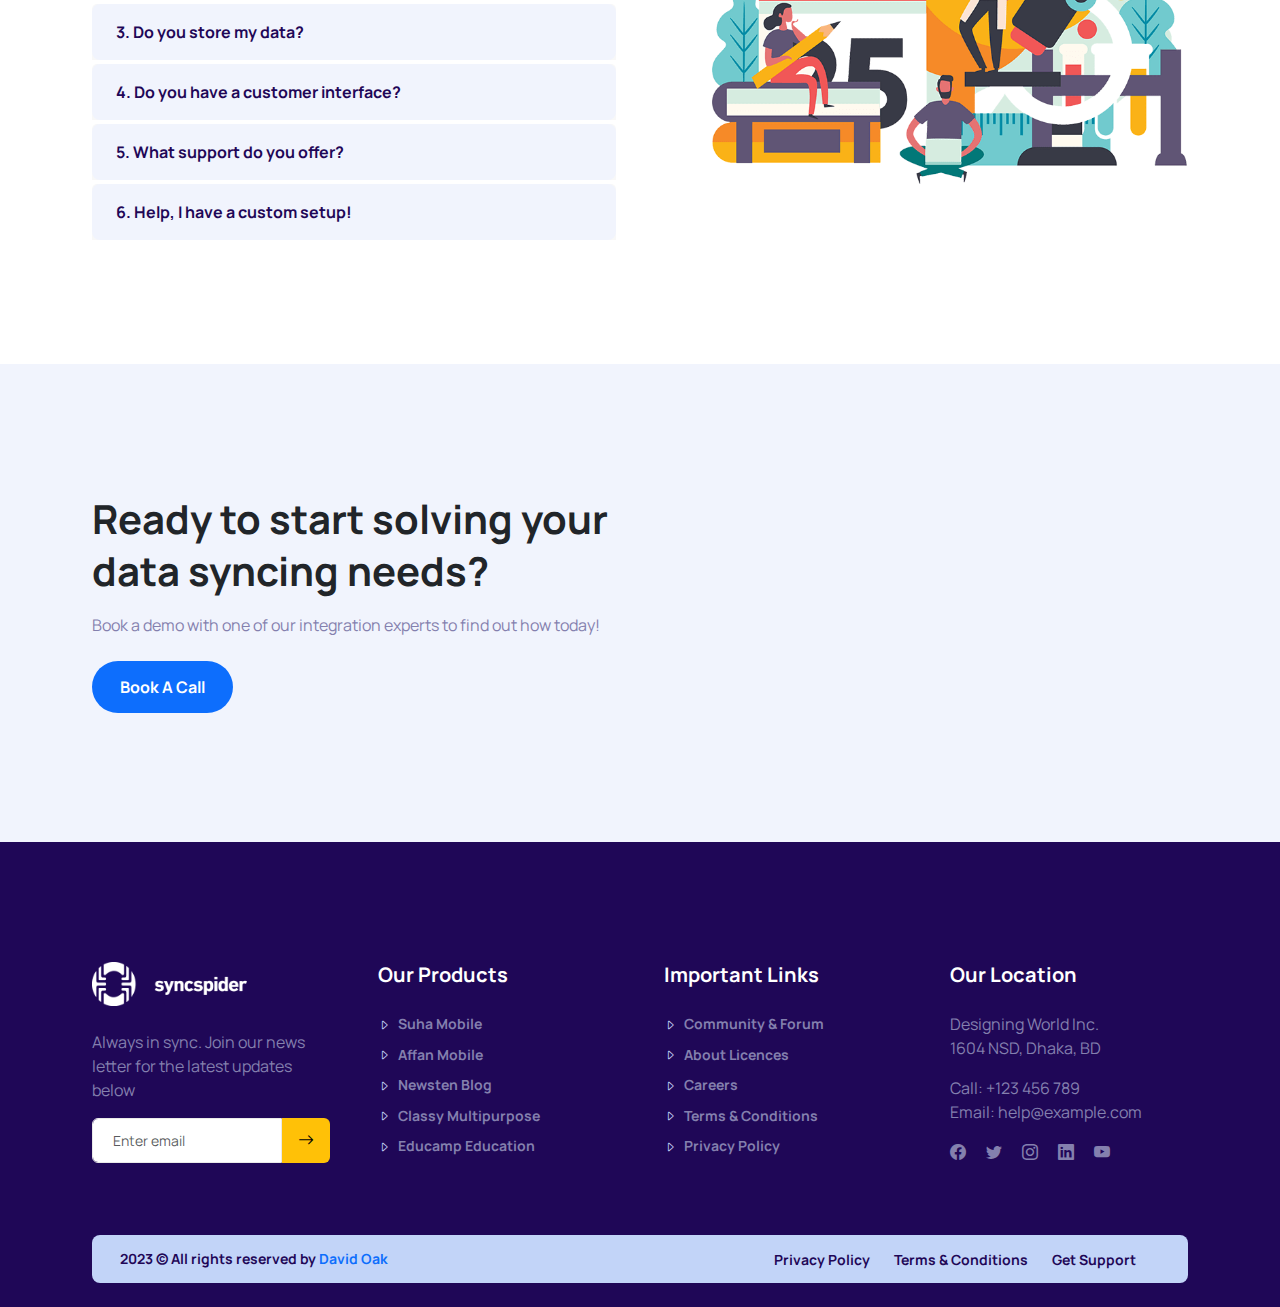
==== commit eeb9db2f: "pricing page done" ====
--- a/integration-page.html
+++ b/integration-page.html
@@ -131,9 +131,9 @@
                 data-wow-duration="1000ms"
                 data-wow-delay="500ms"
               >
-                Integrate quickly into hundreds of different platforms. Enrich
-                product data. Sell quickly on multiple marketplaces
+                Odoo integrations fully managed for you
               </p>
+              <a class="btn btn-warning btn-sm" href="#">Book A Demo</a>
               <div
                 class="d-flex align-items-center mt-5 wow fadeInUp"
                 data-wow-duration="1000ms"
@@ -177,13 +177,11 @@
         <div class="row justify-content-center">
           <div class="col-12 col-sm-9 col-lg-8">
             <div class="section-heading text-center">
-              <h6 class="text-dark">Problems We Solve</h6>
-              <h2>We are the only done for you integration services</h2>
+              <h6 class="text-dark">Popular Solutions</h6>
+              <h2>Find Some Of Our Most Popular Odoo Integrations</h2>
               <p class="text-dark">
-                Sync products and orders with marketplaces - send product and
-                order data between your ERP and your ecommerce platform - manage
-                sellers' products and orders on your marketplace - create
-                business apps on top of your product and order data
+                There are no limits to the number of platforms you can connect
+                Odoo to
               </p>
             </div>
           </div>
@@ -206,9 +204,7 @@
                   List product and sync orders onthe world's most popular
                   marketplaces
                 </p>
-                <a class="btn btn-primary btn-minimal" href="#"
-                  >Learn more...</a
-                >
+                <a class="btn btn-primary btn-minimal" href="#">Book Demo...</a>
               </div>
             </div>
           </div>
@@ -222,11 +218,11 @@
                 <div class="feature-icon mb-4 text-warning">
                   <i class="bi bi-code-slash"></i>
                 </div>
-                <h5>eCommerce</h5>
+                <h5>Shopify</h5>
                 <p>
-                  Connect your eCommerce stores to as many services as you need
+                  Connect Odoo to your Shopify store. Sync products and orders
                 </p>
-                <a class="btn btn-info btn-minimal" href="#">Learn more...</a>
+                <a class="btn btn-info btn-minimal" href="#">Book Demo...</a>
               </div>
             </div>
           </div>
@@ -240,12 +236,9 @@
                 <div class="feature-icon mb-4 text-danger">
                   <i class="bi bi-bullseye"></i>
                 </div>
-                <h5>ERPs</h5>
-                <p>
-                  Syncspider connects ERPs with ecommerce stores, marketplaces
-                  and more
-                </p>
-                <a class="btn btn-danger btn-minimal" href="#">Learn more...</a>
+                <h5>ShipStation</h5>
+                <p>Send orders and order details to and from ShipStation</p>
+                <a class="btn btn-danger btn-minimal" href="#">Book Demo...</a>
               </div>
             </div>
           </div>
@@ -275,87 +268,102 @@
         <div class="row justify-content-center">
           <div class="col-12 col-sm-9 col-lg-8">
             <div class="section-heading text-center">
-              <h4 class="text-dark">The Datahub</h4>
-              <h2>
-                A Powerful Low Code Backend Solution For All Your Data Needs
-              </h2>
-              <p class="text-dark">
-                For companies struggling to understand multiple data sources, or
-                who need user facing applications built on top of their product,
-                order and customer data.
-              </p>
+              <h4 class="text-dark">What Can We Get from Odoo?</h4>
             </div>
           </div>
         </div>
       </div>
       <div class="container">
         <div class="row g-4 g-xxl-5">
+          <h3>Export</h3>
           <div class="col-12 col-sm-6 col-lg-3">
             <div
               class="card feature2-card shadow-lg wow fadeInUp"
               data-wow-duration="1000ms"
               data-wow-delay="200ms"
             >
-              <div class="card-body">
-                <div class="feature-icon mb-4 text-primary">
-                  <i class="bi bi-bootstrap-fill"></i>
-                </div>
-                <h5>Frontend API</h5>
-                <p>
-                  Build business applications quickly on top of your product
-                  data
-                </p>
-                <a class="btn btn-primary btn-minimal" href="#"
-                  >Learn more...</a
-                >
-              </div>
-            </div>
-          </div>
-          <div class="col-12 col-sm-6 col-lg-3">
-            <div
-              class="card feature2-card shadow-lg wow fadeInUp"
-              data-wow-duration="1000ms"
-              data-wow-delay="400ms"
-            >
-              <div class="card-body">
-                <div class="feature-icon mb-4 text-warning">
-                  <i class="bi bi-code-slash"></i>
-                </div>
-                <h5>Product Enrichment</h5>
-                <p>Connect multiple data sources to enrich your product data</p>
-                <a class="btn btn-info btn-minimal" href="#">Learn more...</a>
-              </div>
-            </div>
-          </div>
-          <div class="col-12 col-sm-6 col-lg-3">
-            <div
-              class="card feature2-card shadow-lg wow fadeInUp"
-              data-wow-duration="1000ms"
-              data-wow-delay="600ms"
-            >
-              <div class="card-body">
-                <div class="feature-icon mb-4 text-danger">
-                  <i class="bi bi-bullseye"></i>
-                </div>
-                <h5>Lowcode Backend</h5>
-                <p>Quickly pull ERP and eCommerce data into a database</p>
-                <a class="btn btn-danger btn-minimal" href="#">Learn more...</a>
-              </div>
-            </div>
-          </div>
-          <div class="col-12 col-sm-6 col-lg-3">
-            <div
-              class="card feature2-card shadow-lg wow fadeInUp"
-              data-wow-duration="1000ms"
-              data-wow-delay="800ms"
-            >
-              <div class="card-body">
-                <div class="feature-icon mb-4 text-info">
-                  <i class="bi bi-braces"></i>
-                </div>
-                <h5>Data Visualisation</h5>
-                <p>See your data resources in tables, for easy understanding</p>
-                <a class="btn btn-dark btn-minimal" href="#">Learn more...</a>
+              <div class="card-body text-center p-3">
+                <h5 class="mb-0">Products</h5>
+              </div>
+            </div>
+          </div>
+          <div class="col-12 col-sm-6 col-lg-3">
+            <div
+              class="card feature2-card shadow-lg wow fadeInUp"
+              data-wow-duration="1000ms"
+              data-wow-delay="200ms"
+            >
+              <div class="card-body text-center p-3">
+                <h5 class="mb-0">Partners</h5>
+              </div>
+            </div>
+          </div>
+          <div class="col-12 col-sm-6 col-lg-3">
+            <div
+              class="card feature2-card shadow-lg wow fadeInUp"
+              data-wow-duration="1000ms"
+              data-wow-delay="200ms"
+            >
+              <div class="card-body text-center p-3">
+                <h5 class="mb-0">Sale Orders</h5>
+              </div>
+            </div>
+          </div>
+          <div class="col-12 col-sm-6 col-lg-3">
+            <div
+              class="card feature2-card shadow-lg wow fadeInUp"
+              data-wow-duration="1000ms"
+              data-wow-delay="200ms"
+            >
+              <div class="card-body text-center p-3">
+                <h5 class="mb-0">POS Orders</h5>
+              </div>
+            </div>
+          </div>
+          <div class="col-12 col-sm-6 col-lg-3">
+            <div
+              class="card feature2-card shadow-lg wow fadeInUp"
+              data-wow-duration="1000ms"
+              data-wow-delay="200ms"
+            >
+              <div class="card-body text-center p-3">
+                <h5 class="mb-0">Procurement Orders</h5>
+              </div>
+            </div>
+          </div>
+        </div>
+        <div class="row g-4 g-xxl-5 pt-4">
+          <h3 class="pt-4">Import</h3>
+          <div class="col-12 col-sm-6 col-lg-3">
+            <div
+              class="card feature2-card shadow-lg wow fadeInUp"
+              data-wow-duration="1000ms"
+              data-wow-delay="200ms"
+            >
+              <div class="card-body text-center p-3">
+                <h5 class="mb-0">Products</h5>
+              </div>
+            </div>
+          </div>
+          <div class="col-12 col-sm-6 col-lg-3">
+            <div
+              class="card feature2-card shadow-lg wow fadeInUp"
+              data-wow-duration="1000ms"
+              data-wow-delay="200ms"
+            >
+              <div class="card-body text-center p-3">
+                <h5 class="mb-0">Orders</h5>
+              </div>
+            </div>
+          </div>
+          <div class="col-12 col-sm-6 col-lg-3">
+            <div
+              class="card feature2-card shadow-lg wow fadeInUp"
+              data-wow-duration="1000ms"
+              data-wow-delay="200ms"
+            >
+              <div class="card-body text-center p-3">
+                <h5 class="mb-0">Partners</h5>
               </div>
             </div>
           </div>
@@ -556,84 +564,6 @@
       </div>
     </div>
     <div class="mb-120 d-block"></div>
-    <!-- News Area-->
-    <div class="saasbox-news-area news2">
-      <div class="container">
-        <div class="row justify-content-center">
-          <div class="col-12 col-sm-9 col-lg-7 col-xxl-6">
-            <div class="section-heading text-center">
-              <h2>Recent Posts</h2>
-            </div>
-          </div>
-        </div>
-      </div>
-      <div class="container">
-        <div class="row justify-content-center g-4 g-md-5 g-lg-4 g-xl-5">
-          <!-- Blog Card -->
-          <div class="col-12 col-sm-10 col-md-6 col-lg-4">
-            <div class="card blog-card border-0">
-              <a class="image-wrap d-block" href="blog-1.html"
-                ><img src="img/bg-img/blog4.jpg" alt=""
-              /></a>
-              <div class="card-body px-4 pb-0">
-                <a class="badge bg-primary text-white mb-1" href="blog-1.html"
-                  >News</a
-                ><a class="post-title d-block mb-3" href="blog-1.html"
-                  >Seven ways agency can improve your business.</a
-                >
-                <div class="post-meta">
-                  <span class="text-muted fz-14"
-                    ><i class="bi bi-clock me-2"></i>2 min read</span
-                  >
-                </div>
-              </div>
-            </div>
-          </div>
-          <!-- Blog Card -->
-          <div class="col-12 col-sm-10 col-md-6 col-lg-4">
-            <div class="card blog-card border-0">
-              <div class="image-wrap">
-                <img src="img/bg-img/blog5.jpg" alt="" />
-                <!-- Video-->
-                <div class="video-play-btn"><i class="bi bi-play"></i></div>
-              </div>
-              <div class="card-body px-4 pb-0">
-                <a class="badge bg-primary text-white mb-1" href="blog-1.html"
-                  >Agency</a
-                ><a class="post-title d-block mb-3" href="blog-1.html"
-                  >The reason why everyone love business.</a
-                >
-                <div class="post-meta">
-                  <span class="text-muted fz-14"
-                    ><i class="bi bi-clock me-2"></i>4 min read</span
-                  >
-                </div>
-              </div>
-            </div>
-          </div>
-          <!-- Blog Card -->
-          <div class="col-12 col-sm-10 col-md-6 col-lg-4">
-            <div class="card blog-card border-0">
-              <a class="image-wrap d-block" href="blog-1.html"
-                ><img src="img/bg-img/blog6.jpg" alt=""
-              /></a>
-              <div class="card-body px-4 pb-0">
-                <a class="badge bg-primary text-white mb-1" href="blog-1.html"
-                  >Trending</a
-                ><a class="post-title d-block mb-3" href="blog-1.html"
-                  >Seven ways agency can improve your business.</a
-                >
-                <div class="post-meta">
-                  <span class="text-muted fz-14"
-                    ><i class="bi bi-clock me-2"></i>3 min read</span
-                  >
-                </div>
-              </div>
-            </div>
-          </div>
-        </div>
-      </div>
-    </div>
     <div class="mb-120 d-block"></div>
     <!-- Cool Facts Area -->
     <div class="cta-area cta4 bg-gray pt-120 pb-120">
--- a/style.css
+++ b/style.css
@@ -2002,8 +2002,8 @@
   }
 }
 .pricing-card .pricing-heading .price {
-  width: 60%;
-  max-width: 60%;
+  width: 100%;
+  max-width: 100%;
   -webkit-box-flex: 0;
       -ms-flex: 0 0 60%;
           flex: 0 0 60%;
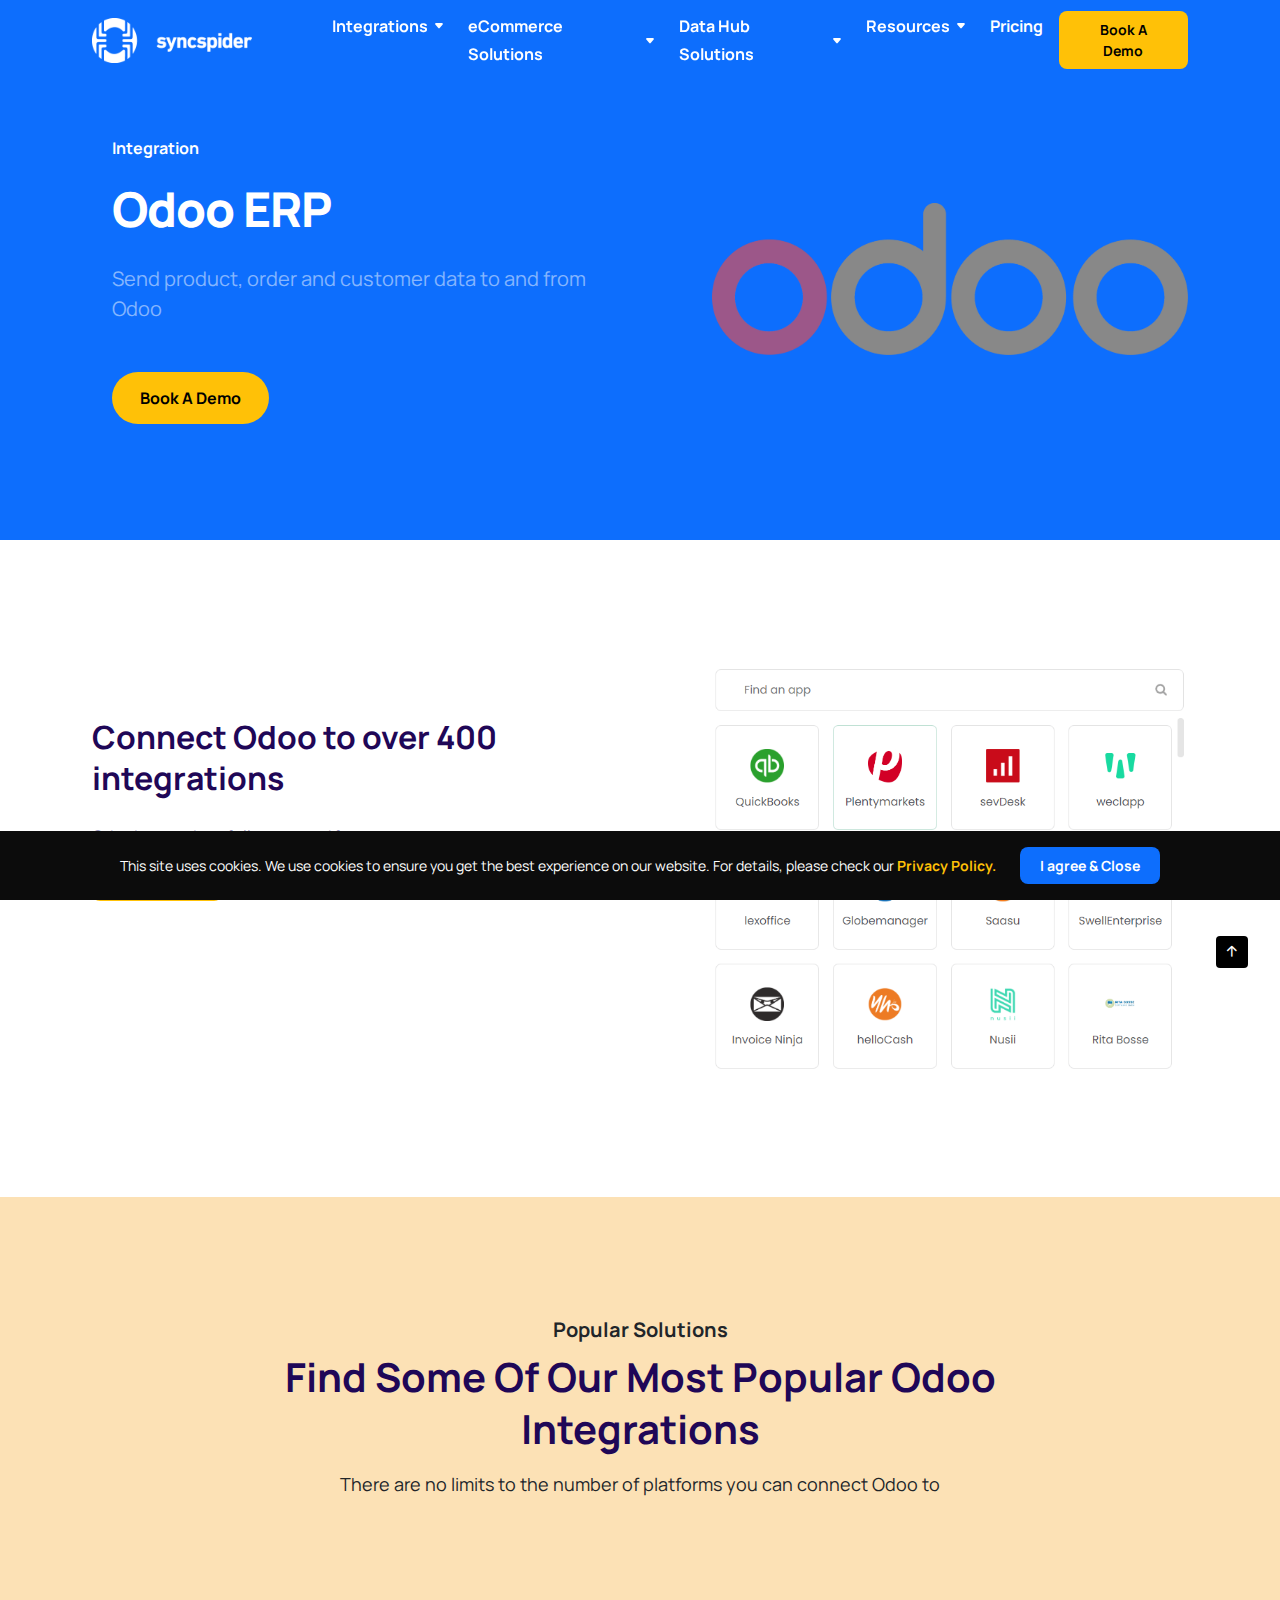
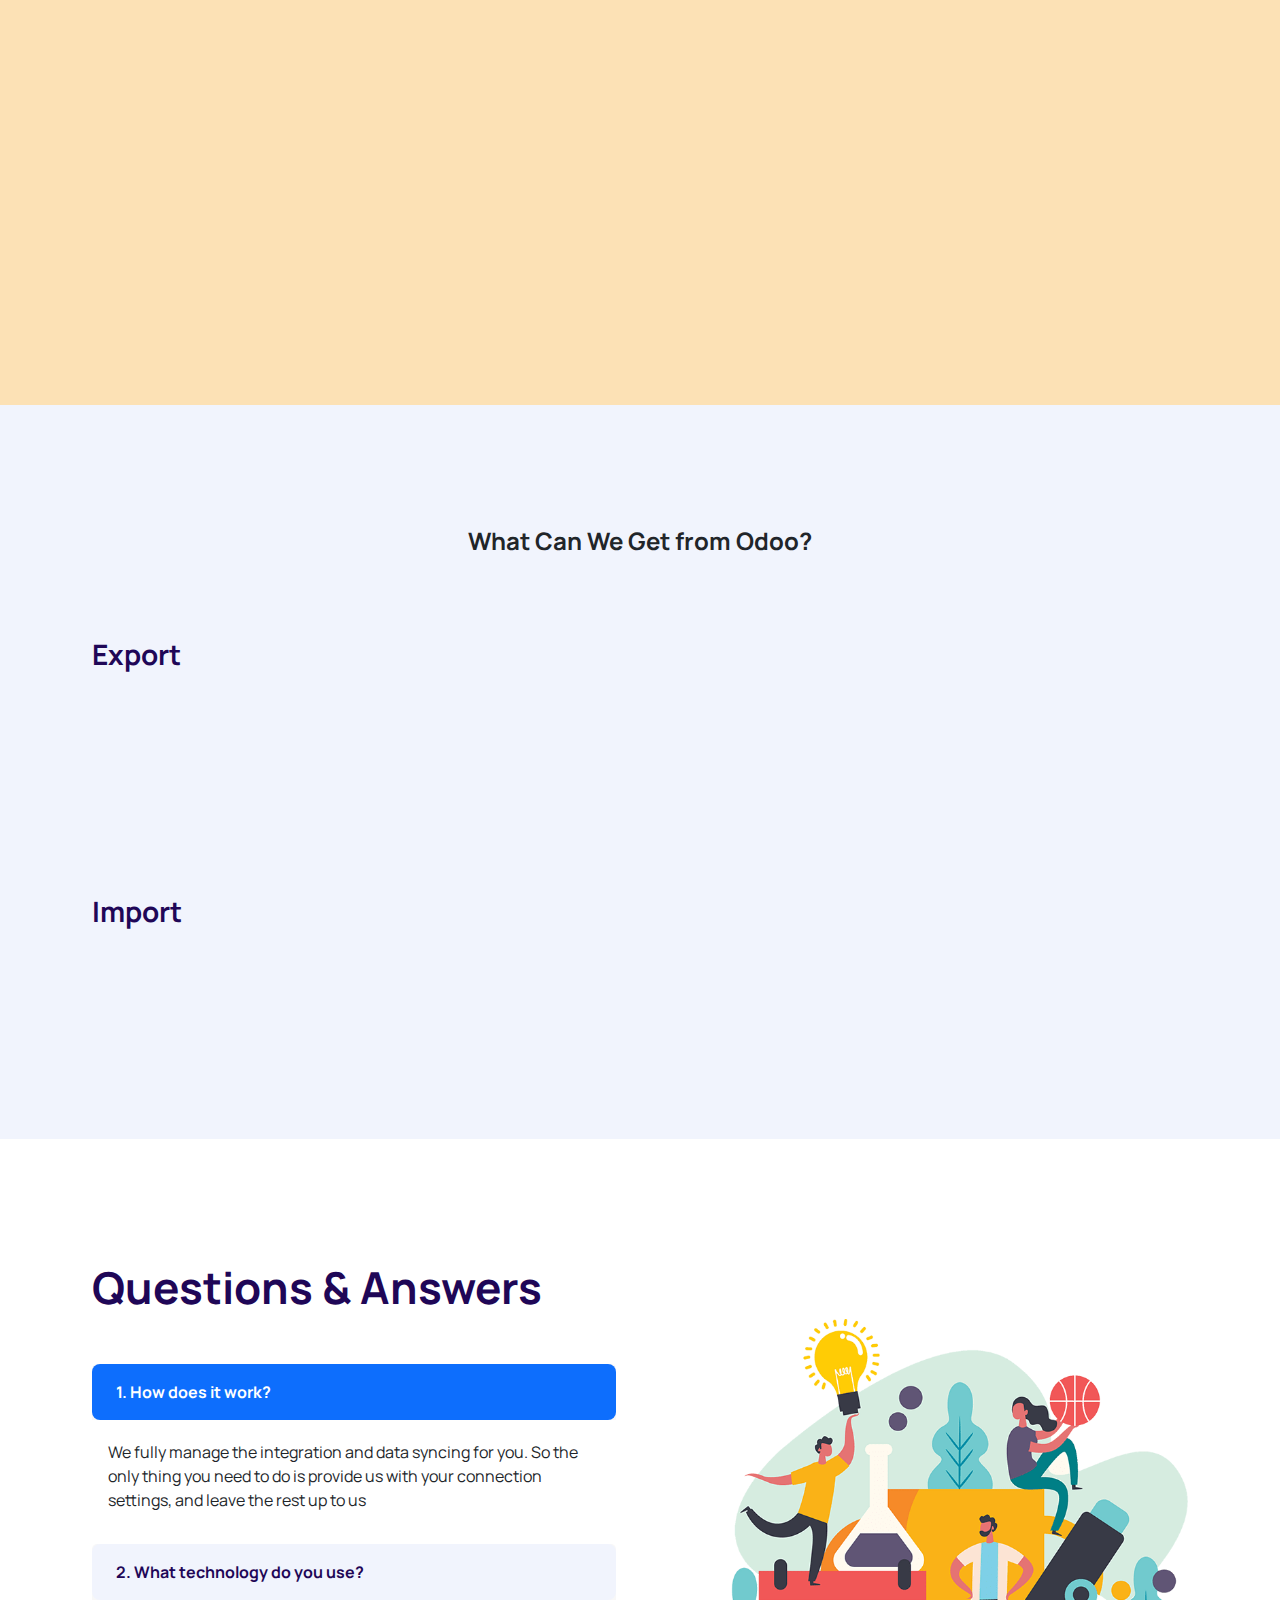
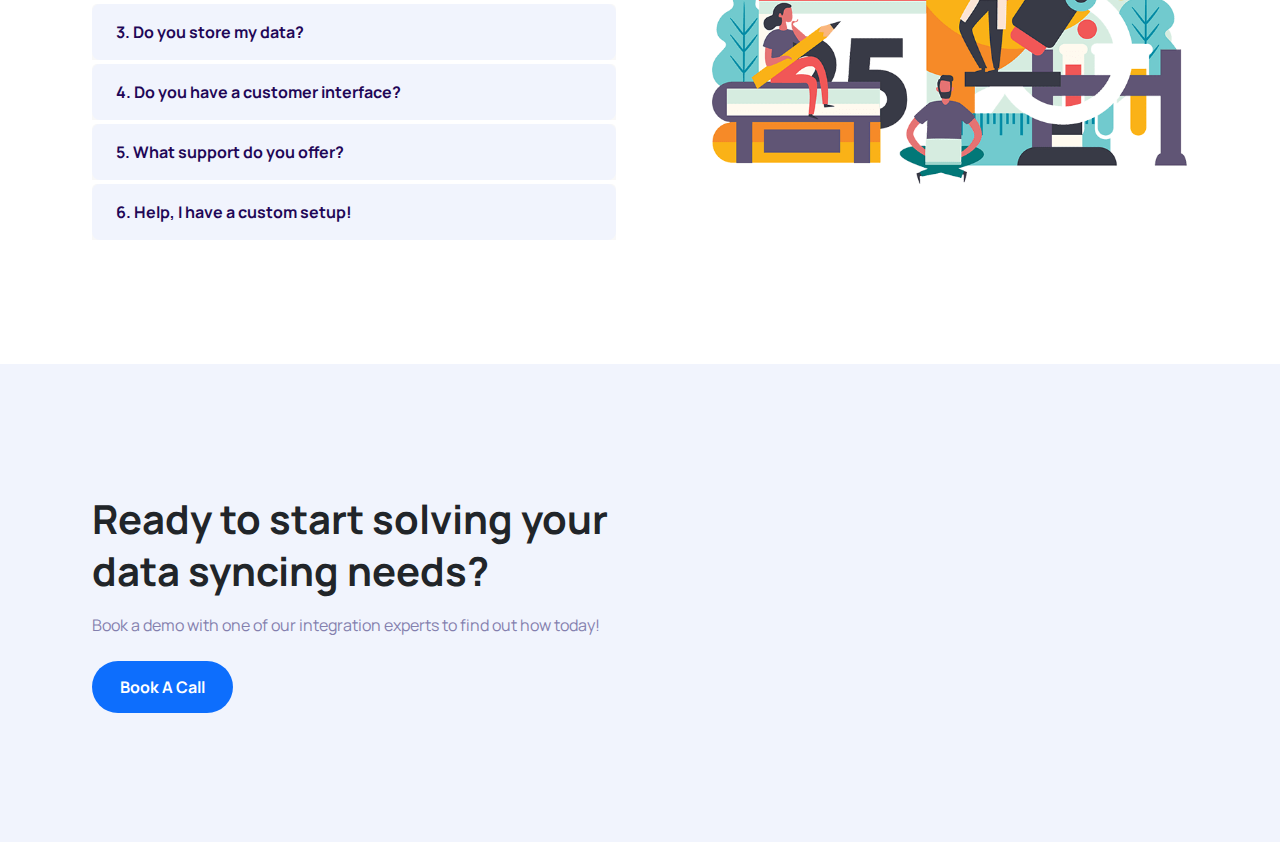
==== commit d5edacce: "created footer component" ====
--- a/integration-page.html
+++ b/integration-page.html
@@ -36,7 +36,7 @@
               this.responseText;
           }
         };
-        xhr.open("GET", "/components/navbar.html", true);
+        xhr.open("GET", "components/navbar.html", true);
         xhr.send();
       }
 
@@ -612,206 +612,39 @@
       </div>
     </div>
     <!-- Footer Area-->
-    <footer class="footer-area footer-2 pt-120 pb-4">
-      <div class="container">
-        <div class="row g-4 g-lg-5">
-          <!-- Footer Widget Area -->
-          <div class="col-12 col-sm-6 col-lg-3">
-            <div class="footer-widget-area">
-              <a class="d-block mb-4" href="index.html"
-                ><img
-                  src="img/syncspider-logo-1.webp"
-                  alt=""
-                  style="max-width: 65%"
-              /></a>
-              <p>
-                Always in sync. Join our news letter for the latest updates
-                below
-              </p>
-              <!-- Newsletter Form -->
-              <div class="newsletter-form mb-4">
-                <form class="d-flex align-items-stretch" action="#">
-                  <input
-                    class="form-control rounded-0 rounded-start"
-                    type="email"
-                    placeholder="Enter email"
-                  />
-                  <button
-                    class="btn btn-warning rounded-0 rounded-end px-3"
-                    type="submit"
-                  >
-                    <i class="bi bi-arrow-right"></i>
-                  </button>
-                </form>
-              </div>
-            </div>
-          </div>
-          <!-- Footer Widget Area-->
-          <div class="col-12 col-sm-6 col-lg-3">
-            <div class="footer-widget-area">
-              <h5 class="mb-4 text-white">Our Products</h5>
-              <ul class="list-unstyled">
-                <li>
-                  <a href="#" target="_blank"
-                    ><i class="bi bi-caret-right"></i>Suha Mobile</a
-                  >
-                </li>
-                <li>
-                  <a href="#" target="_blank"
-                    ><i class="bi bi-caret-right"></i>Affan Mobile</a
-                  >
-                </li>
-                <li>
-                  <a href="#" target="_blank"
-                    ><i class="bi bi-caret-right"></i>Newsten Blog</a
-                  >
-                </li>
-                <li>
-                  <a href="#" target="_blank"
-                    ><i class="bi bi-caret-right"></i>Classy Multipurpose</a
-                  >
-                </li>
-                <li>
-                  <a href="#" target="_blank"
-                    ><i class="bi bi-caret-right"></i>Educamp Education</a
-                  >
-                </li>
-              </ul>
-            </div>
-          </div>
-          <!-- Footer Widget Area-->
-          <div class="col-12 col-sm-6 col-lg-3">
-            <div class="footer-widget-area">
-              <h5 class="mb-4 text-white">Important Links</h5>
-              <ul class="list-unstyled">
-                <li>
-                  <a href="#" target="_blank"
-                    ><i class="bi bi-caret-right"></i>Community &amp; Forum</a
-                  >
-                </li>
-                <li>
-                  <a href="#" target="_blank"
-                    ><i class="bi bi-caret-right"></i>About Licences</a
-                  >
-                </li>
-                <li>
-                  <a href="#" target="_blank"
-                    ><i class="bi bi-caret-right"></i>Careers</a
-                  >
-                </li>
-                <li>
-                  <a href="#" target="_blank"
-                    ><i class="bi bi-caret-right"></i>Terms &amp; Conditions</a
-                  >
-                </li>
-                <li>
-                  <a href="#" target="_blank"
-                    ><i class="bi bi-caret-right"></i>Privacy Policy</a
-                  >
-                </li>
-              </ul>
-            </div>
-          </div>
-          <!-- Footer Widget Area -->
-          <div class="col-12 col-sm-6 col-lg-3">
-            <div class="footer-widget-area">
-              <h5 class="mb-4 text-white">Our Location</h5>
-              <p class="lh-base mb-3">
-                Designing World Inc. <br />
-                1604 NSD, Dhaka, BD
-              </p>
-              <p class="mb-0">
-                Call: +123 456 789 <br />
-                Email: help@example.com
-              </p>
-              <!-- Footer Social Icon -->
-              <div class="footer-social-icon d-flex align-items-center mt-3">
-                <a
-                  href="#"
-                  data-bs-toggle="tooltip"
-                  data-bs-placement="top"
-                  title="Facbook"
-                  ><i class="bi bi-facebook"></i></a
-                ><a
-                  href="#"
-                  data-bs-toggle="tooltip"
-                  data-bs-placement="top"
-                  title="Twitter"
-                  ><i class="bi bi-twitter"></i></a
-                ><a
-                  href="#"
-                  data-bs-toggle="tooltip"
-                  data-bs-placement="top"
-                  title="Instagram"
-                  ><i class="bi bi-instagram"></i></a
-                ><a
-                  href="#"
-                  data-bs-toggle="tooltip"
-                  data-bs-placement="top"
-                  title="Linkedin"
-                  ><i class="bi bi-linkedin"></i></a
-                ><a
-                  href="#"
-                  data-bs-toggle="tooltip"
-                  data-bs-placement="top"
-                  title="Youtube"
-                  ><i class="bi bi-youtube"></i
-                ></a>
-              </div>
-            </div>
-          </div>
-        </div>
-      </div>
-      <div class="container">
-        <div
-          class="copywrite-wrapper mt-5 rounded-3 d-lg-flex align-items-lg-center justify-content-lg-between"
-        >
-          <!-- Copywrite Text -->
-          <div
-            class="copywrite-text text-center text-lg-start mb-3 mb-lg-0 me-lg-4"
-          >
-            <p class="mb-0">
-              2023 &copy; All rights reserved by
-              <a href="#" target="_blank">David Oak</a>
-            </p>
-          </div>
-          <!-- Footer Nav -->
-          <div class="footer-nav mb-3 mb-lg-0 me-lg-4">
-            <ul
-              class="mb-0 d-flex flex-wrap justify-content-center list-unstyled"
-            >
-              <li><a href="#" target="_blank">Privacy Policy</a></li>
-              <li><a href="#" target="_blank">Terms &amp; Conditions</a></li>
-              <li><a href="#" target="_blank">Get Support</a></li>
-            </ul>
-          </div>
-          <!-- Dropup -->
-          <!--<div class="language-dropdown text-center text-lg-end">
-            <button
-              class="btn dropdown-toggle"
-              type="button"
-              data-bs-toggle="dropdown"
-              aria-expanded="false"
-            >
-              Language
-            </button>
-            <div class="dropdown-menu dropdown-menu-end">
-              <a class="dropdown-item" href="#"
-                ><span class="me-2 flag-icon flag-icon-sa"></span>Arabic</a
-              ><a class="dropdown-item" href="#"
-                ><span class="me-2 flag-icon flag-icon-bd"></span>Bengali</a
-              ><a class="dropdown-item" href="#"
-                ><span class="me-2 flag-icon flag-icon-us"></span>English</a
-              ><a class="dropdown-item" href="#"
-                ><span class="me-2 flag-icon flag-icon-my"></span>Malay</a
-              ><a class="dropdown-item" href="#"
-                ><span class="me-2 flag-icon flag-icon-es"></span>Spanish</a
-              >
-            </div>
-          </div> -->
-        </div>
-      </div>
-    </footer>
+    <!-- Header Area-->
+    <div id="navbar-footer"></div>
+
+    <script>
+      function loadFooter() {
+        var xhr = new XMLHttpRequest();
+        xhr.onreadystatechange = function () {
+          if (this.readyState == 4 && this.status == 200) {
+            document.getElementById("footer-placeholder").innerHTML =
+              this.responseText;
+          }
+        };
+        xhr.open("GET", "components/footer.html", true);
+        xhr.send();
+      }
+
+      function loadNavbar() {
+        var xhr = new XMLHttpRequest();
+        xhr.onreadystatechange = function () {
+          if (this.readyState == 4 && this.status == 200) {
+            document.getElementById("navbar-placeholder").innerHTML =
+              this.responseText;
+          }
+        };
+        xhr.open("GET", "components/navbar.html", true);
+        xhr.send();
+      }
+
+      window.addEventListener("load", function () {
+        loadFooter();
+        loadNavbar();
+      });
+    </script>
     <!-- Scroll To Top -->
     <div id="scrollTopButton"><i class="bi bi-arrow-up-short"></i></div>
     <!-- Cookie Alert Area-->
@@ -833,6 +666,4 @@
     <script src="js/all-js-libraries.js"></script>
     <script src="js/active.js"></script>
   </body>
-
-  <!-- Mirrored from designing-world.com/saasbox-2.1.0/saas-landing.html by HTTrack Website Copier/3.x [XR&CO'2014], Thu, 25 Jul 2024 14:17:39 GMT -->
 </html>
--- a/style.css
+++ b/style.css
@@ -1991,6 +1991,7 @@
 .pricing-card {
   position: relative;
   z-index: 1;
+
   border-radius: 0.75rem;
   padding: 40px;
   background-color: #ffffff;
@@ -3847,7 +3848,7 @@
   position: relative;
   z-index: 1;
   height: 200px;
-  background-color: #3578f9;
+  background-color: #2a71f9;
 }
 @media only screen and (min-width:768px) {
   .breadcrumb-wrapper {
